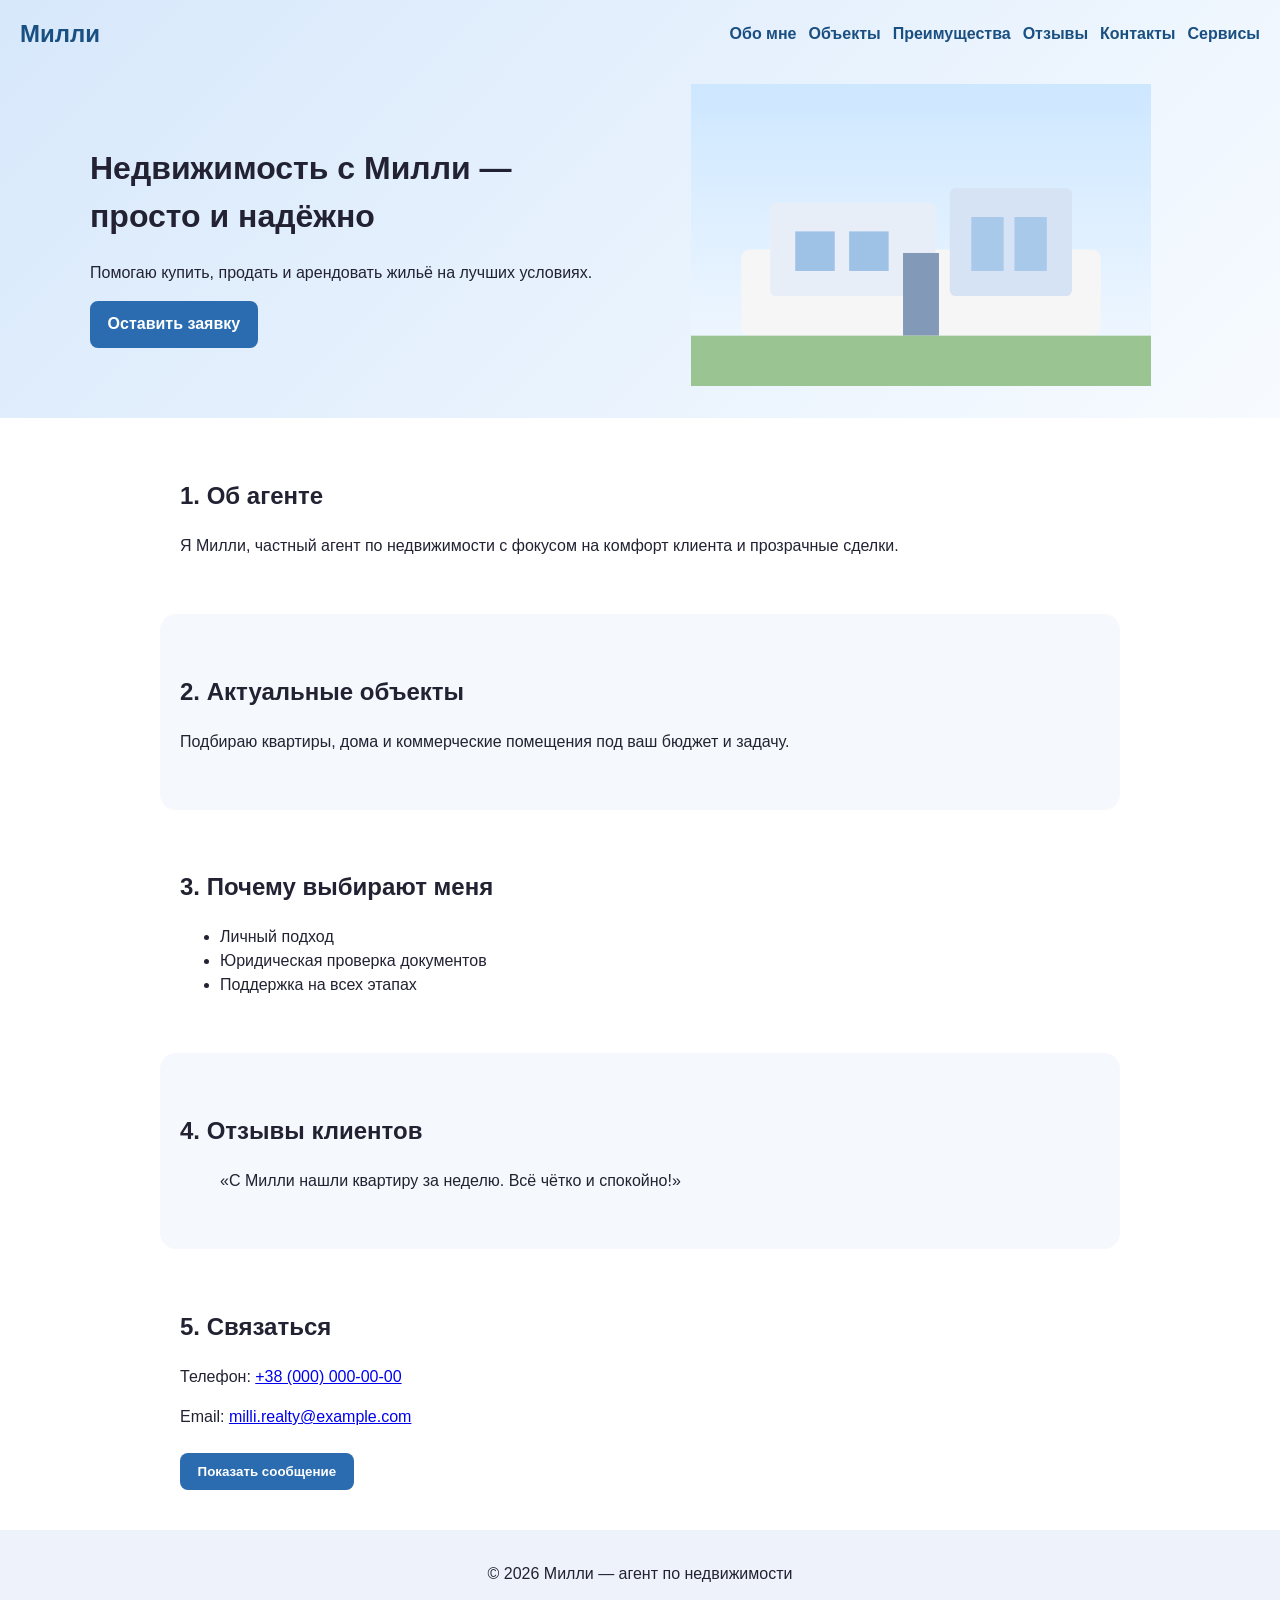
==== index.html @ 998e44e5 "fix: update section title grammar on landing page Agent-Logs-Url: https://github.com/Elemor/sitemind" ====
<!DOCTYPE html>
<html lang="ru">
<head>
  <meta charset="UTF-8">
  <meta name="viewport" content="width=device-width, initial-scale=1.0">
  <title>Милли — агент по недвижимости</title>
  <link rel="stylesheet" href="src/styles.css">
</head>
<body>
  <header class="banner" id="top">
    <nav class="nav">
      <a class="logo" href="#top">Милли</a>
      <div class="nav-links">
        <a href="#about">Обо мне</a>
        <a href="#objects">Объекты</a>
        <a href="#benefits">Преимущества</a>
        <a href="#reviews">Отзывы</a>
        <a href="#contact">Контакты</a>
        <a href="services.html">Сервисы</a>
      </div>
    </nav>
    <div class="banner-content">
      <div>
        <h1>Недвижимость с Милли — просто и надёжно</h1>
        <p>Помогаю купить, продать и арендовать жильё на лучших условиях.</p>
        <a class="button" href="#contact">Оставить заявку</a>
      </div>
      <img src="src/hero-house.svg" alt="Современный дом">
    </div>
  </header>

  <main>
    <section id="about" class="section">
      <h2>1. Об агенте</h2>
      <p>Я Милли, частный агент по недвижимости с фокусом на комфорт клиента и прозрачные сделки.</p>
    </section>

    <section id="objects" class="section section-alt">
      <h2>2. Актуальные объекты</h2>
      <p>Подбираю квартиры, дома и коммерческие помещения под ваш бюджет и задачу.</p>
    </section>

    <section id="benefits" class="section">
      <h2>3. Почему выбирают меня</h2>
      <ul>
        <li>Личный подход</li>
        <li>Юридическая проверка документов</li>
        <li>Поддержка на всех этапах</li>
      </ul>
    </section>

    <section id="reviews" class="section section-alt">
      <h2>4. Отзывы клиентов</h2>
      <blockquote>«С Милли нашли квартиру за неделю. Всё чётко и спокойно!»</blockquote>
    </section>

    <section id="contact" class="section">
      <h2>5. Связаться</h2>
      <p>Телефон: <a href="tel:+380000000000">+38 (000) 000-00-00</a></p>
      <p>Email: <a href="mailto:milli.realty@example.com">milli.realty@example.com</a></p>
      <button id="ctaButton" class="button button-secondary" type="button">Показать сообщение</button>
      <p id="ctaMessage" class="hidden">Спасибо! Милли свяжется с вами в ближайшее время.</p>
    </section>
  </main>

  <footer class="footer">
    <p>© 2026 Милли — агент по недвижимости</p>
  </footer>

  <script src="src/script.js"></script>
</body>
</html>
---- src/styles.css ----
:root {
  --accent: #2b6cb0;
  --accent-dark: #1a4f82;
  --bg: #f5f8fc;
  --text: #223;
}

* {
  box-sizing: border-box;
}

body {
  margin: 0;
  font-family: Arial, sans-serif;
  color: var(--text);
  background: #fff;
  line-height: 1.5;
}

.banner {
  background: linear-gradient(135deg, #d7e8fb, #f7fbff);
  padding: 1rem 1.25rem 2rem;
}

.banner-small {
  min-height: 38vh;
}

.nav {
  display: flex;
  justify-content: space-between;
  align-items: center;
  flex-wrap: wrap;
  gap: 0.75rem;
}

.logo {
  font-size: 1.5rem;
  text-decoration: none;
  color: var(--accent-dark);
  font-weight: 700;
}

.nav-links {
  display: flex;
  flex-wrap: wrap;
  gap: 0.75rem;
}

.nav-links a {
  text-decoration: none;
  color: var(--accent-dark);
  font-weight: 600;
}

.banner-content {
  max-width: 1100px;
  margin: 2rem auto 0;
  display: grid;
  gap: 1.5rem;
  align-items: center;
  grid-template-columns: repeat(auto-fit, minmax(280px, 1fr));
}

.banner-content.single {
  grid-template-columns: 1fr;
}

.banner-content img {
  width: 100%;
  max-width: 460px;
  justify-self: center;
}

.section {
  padding: 2.5rem 1.25rem;
  max-width: 960px;
  margin: 0 auto;
}

.section-alt {
  background: var(--bg);
  border-radius: 1rem;
}

.button {
  display: inline-block;
  background: var(--accent);
  color: #fff;
  border: none;
  border-radius: 0.5rem;
  padding: 0.7rem 1.1rem;
  font-weight: 700;
  text-decoration: none;
  cursor: pointer;
}

.button:hover {
  background: var(--accent-dark);
}

.button-secondary {
  margin-top: 0.5rem;
}

.footer {
  text-align: center;
  padding: 1rem;
  background: #eef3fb;
}

.hidden {
  display: none;
}
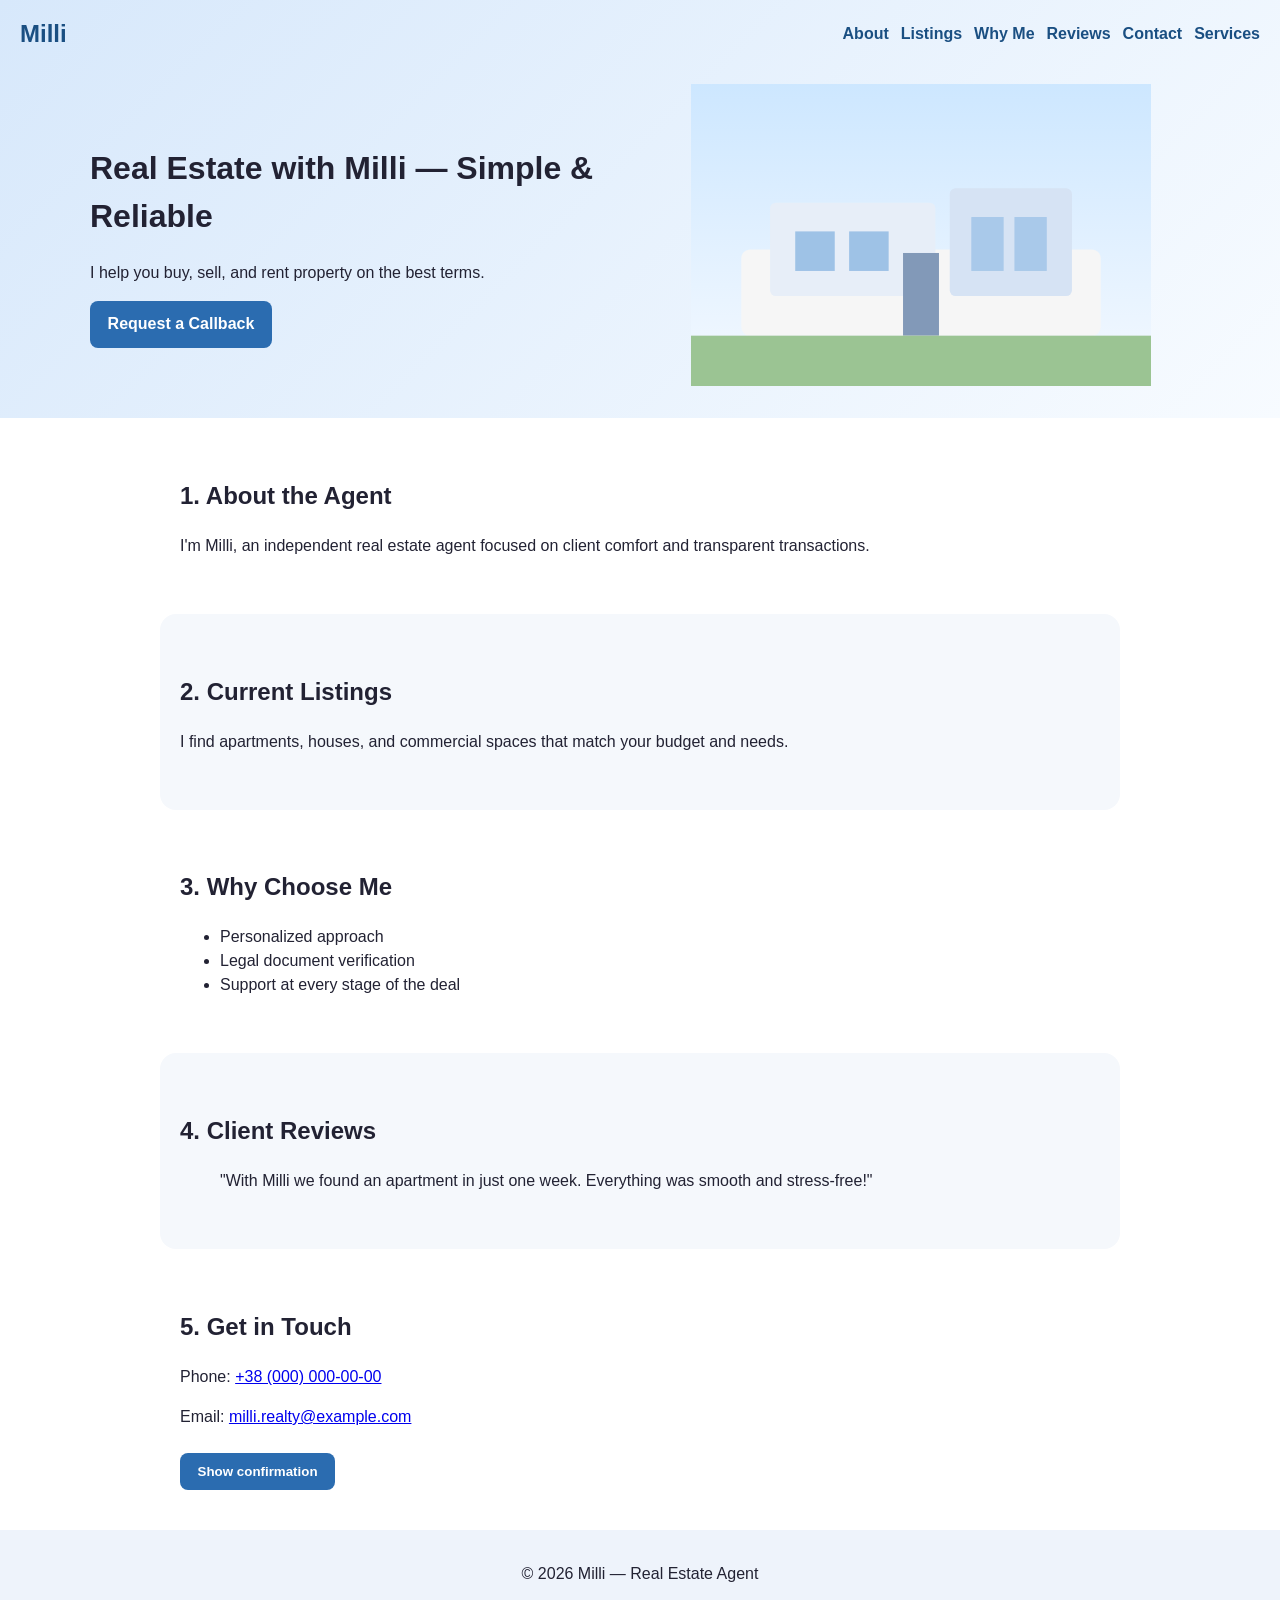
==== commit f08f0ced: "feat: translate all site content from Russian to English Agent-Logs-Url: https://github.com/Elemor/s" ====
--- a/index.html
+++ b/index.html
@@ -1,70 +1,70 @@
 <!DOCTYPE html>
-<html lang="ru">
+<html lang="en">
 <head>
   <meta charset="UTF-8">
   <meta name="viewport" content="width=device-width, initial-scale=1.0">
-  <title>Милли — агент по недвижимости</title>
+  <title>Milli — Real Estate Agent</title>
   <link rel="stylesheet" href="src/styles.css">
 </head>
 <body>
   <header class="banner" id="top">
     <nav class="nav">
-      <a class="logo" href="#top">Милли</a>
+      <a class="logo" href="#top">Milli</a>
       <div class="nav-links">
-        <a href="#about">Обо мне</a>
-        <a href="#objects">Объекты</a>
-        <a href="#benefits">Преимущества</a>
-        <a href="#reviews">Отзывы</a>
-        <a href="#contact">Контакты</a>
-        <a href="services.html">Сервисы</a>
+        <a href="#about">About</a>
+        <a href="#objects">Listings</a>
+        <a href="#benefits">Why Me</a>
+        <a href="#reviews">Reviews</a>
+        <a href="#contact">Contact</a>
+        <a href="services.html">Services</a>
       </div>
     </nav>
     <div class="banner-content">
       <div>
-        <h1>Недвижимость с Милли — просто и надёжно</h1>
-        <p>Помогаю купить, продать и арендовать жильё на лучших условиях.</p>
-        <a class="button" href="#contact">Оставить заявку</a>
+        <h1>Real Estate with Milli — Simple &amp; Reliable</h1>
+        <p>I help you buy, sell, and rent property on the best terms.</p>
+        <a class="button" href="#contact">Request a Callback</a>
       </div>
-      <img src="src/hero-house.svg" alt="Современный дом">
+      <img src="src/hero-house.svg" alt="Modern house">
     </div>
   </header>
 
   <main>
     <section id="about" class="section">
-      <h2>1. Об агенте</h2>
-      <p>Я Милли, частный агент по недвижимости с фокусом на комфорт клиента и прозрачные сделки.</p>
+      <h2>1. About the Agent</h2>
+      <p>I'm Milli, an independent real estate agent focused on client comfort and transparent transactions.</p>
     </section>
 
     <section id="objects" class="section section-alt">
-      <h2>2. Актуальные объекты</h2>
-      <p>Подбираю квартиры, дома и коммерческие помещения под ваш бюджет и задачу.</p>
+      <h2>2. Current Listings</h2>
+      <p>I find apartments, houses, and commercial spaces that match your budget and needs.</p>
     </section>
 
     <section id="benefits" class="section">
-      <h2>3. Почему выбирают меня</h2>
+      <h2>3. Why Choose Me</h2>
       <ul>
-        <li>Личный подход</li>
-        <li>Юридическая проверка документов</li>
-        <li>Поддержка на всех этапах</li>
+        <li>Personalized approach</li>
+        <li>Legal document verification</li>
+        <li>Support at every stage of the deal</li>
       </ul>
     </section>
 
     <section id="reviews" class="section section-alt">
-      <h2>4. Отзывы клиентов</h2>
-      <blockquote>«С Милли нашли квартиру за неделю. Всё чётко и спокойно!»</blockquote>
+      <h2>4. Client Reviews</h2>
+      <blockquote>"With Milli we found an apartment in just one week. Everything was smooth and stress-free!"</blockquote>
     </section>
 
     <section id="contact" class="section">
-      <h2>5. Связаться</h2>
-      <p>Телефон: <a href="tel:+380000000000">+38 (000) 000-00-00</a></p>
+      <h2>5. Get in Touch</h2>
+      <p>Phone: <a href="tel:+380000000000">+38 (000) 000-00-00</a></p>
       <p>Email: <a href="mailto:milli.realty@example.com">milli.realty@example.com</a></p>
-      <button id="ctaButton" class="button button-secondary" type="button">Показать сообщение</button>
-      <p id="ctaMessage" class="hidden">Спасибо! Милли свяжется с вами в ближайшее время.</p>
+      <button id="ctaButton" class="button button-secondary" type="button">Show confirmation</button>
+      <p id="ctaMessage" class="hidden">Thank you! Milli will get back to you shortly.</p>
     </section>
   </main>
 
   <footer class="footer">
-    <p>© 2026 Милли — агент по недвижимости</p>
+    <p>© 2026 Milli — Real Estate Agent</p>
   </footer>
 
   <script src="src/script.js"></script>
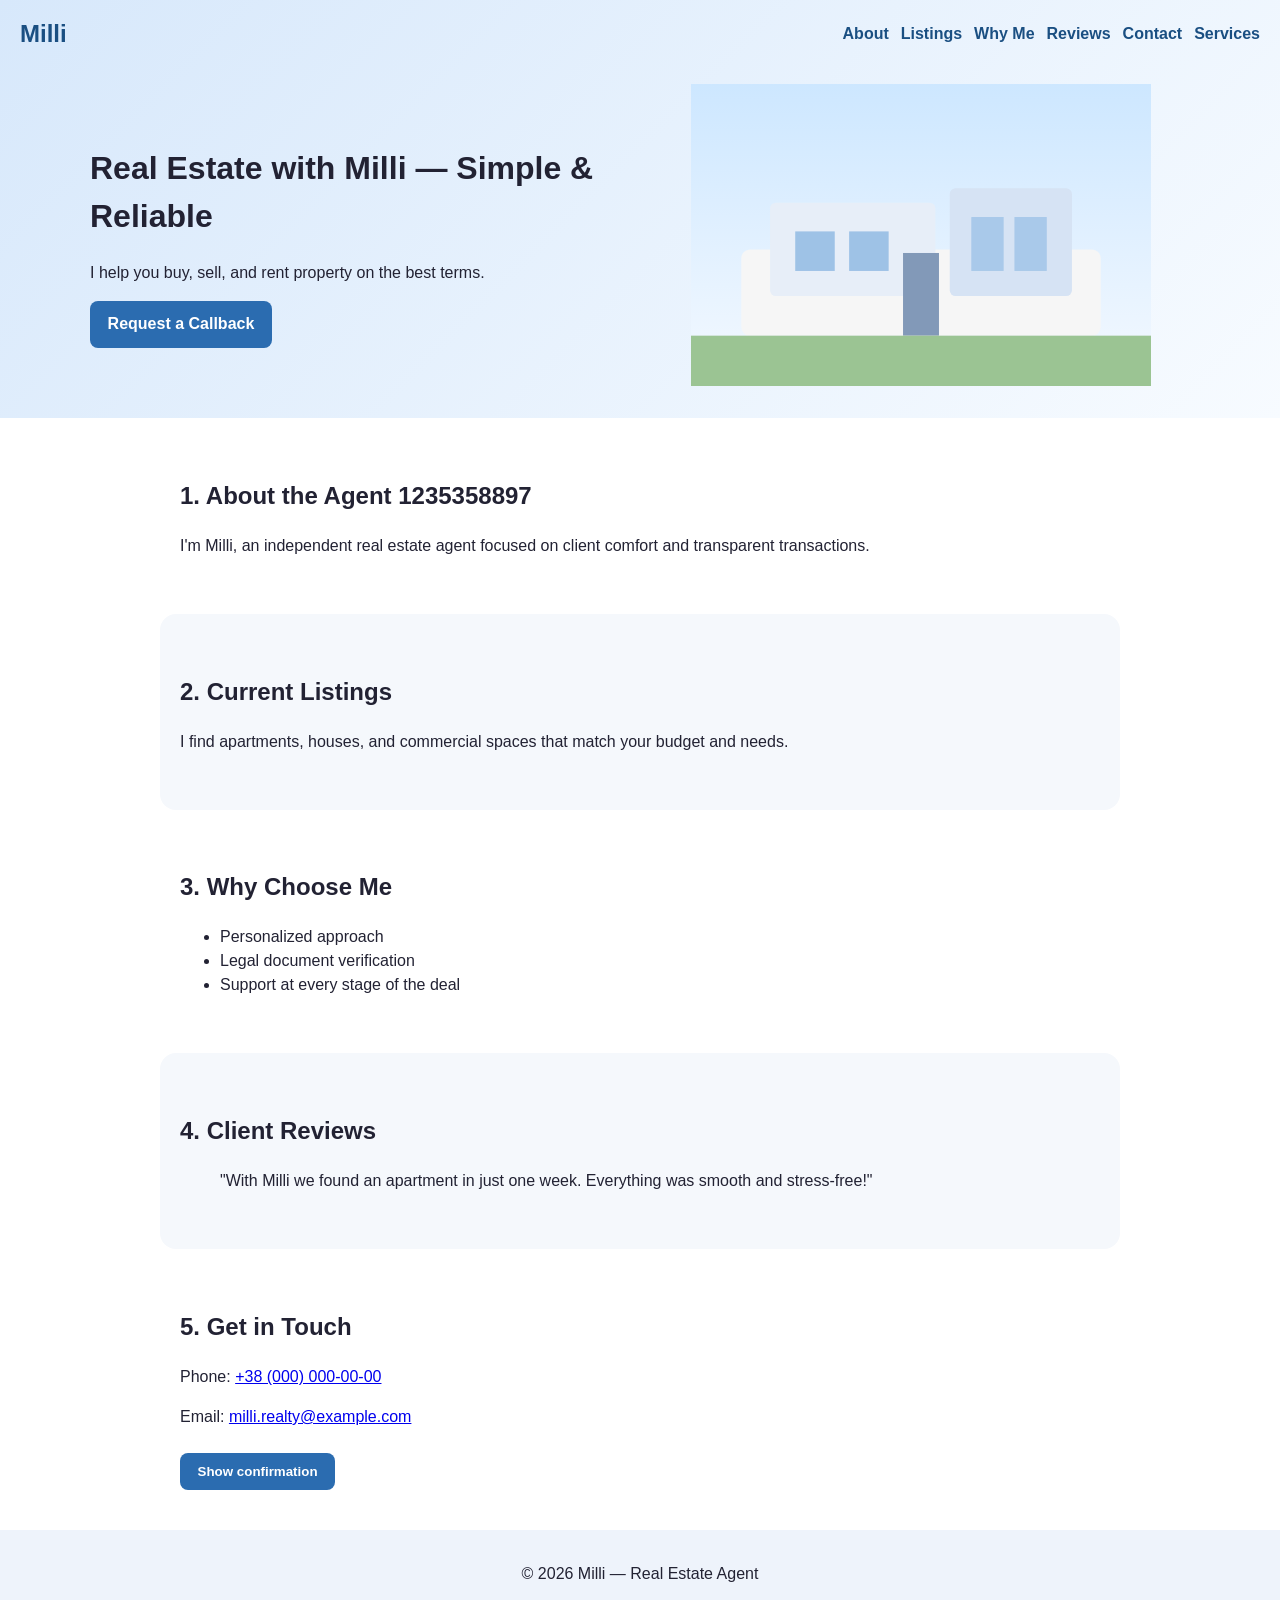
==== commit 0e5c958b: "site-coder edffabaf-568f-472d-ad22-b93392be68e9" ====
--- a/index.html
+++ b/index.html
@@ -31,7 +31,7 @@
 
   <main>
     <section id="about" class="section">
-      <h2>1. About the Agent</h2>
+      <h2>1. About the Agent 1235358897</h2>
       <p>I'm Milli, an independent real estate agent focused on client comfort and transparent transactions.</p>
     </section>
 
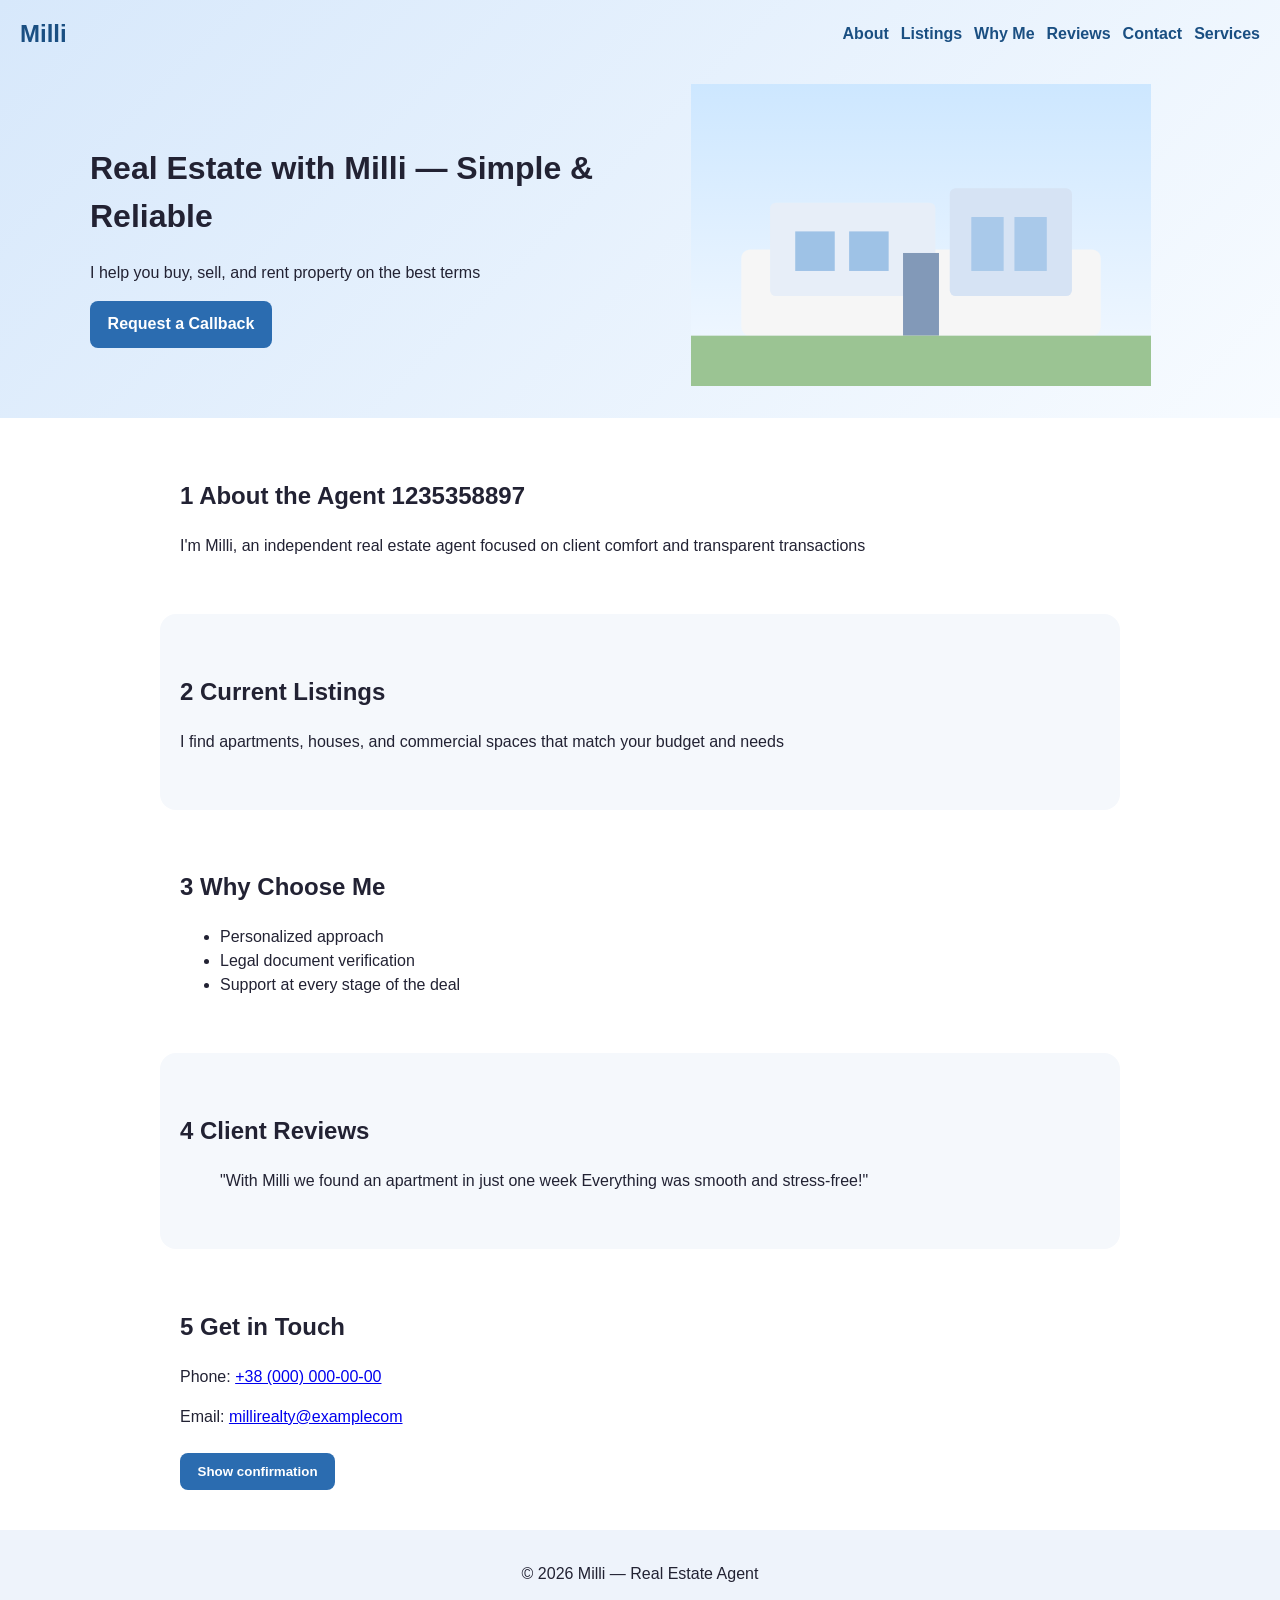
==== commit 9f88c664: "site-coder e2832f87-06fb-4491-b98f-0f64aafeabb9" ====
--- a/index.html
+++ b/index.html
@@ -22,7 +22,7 @@
     <div class="banner-content">
       <div>
         <h1>Real Estate with Milli — Simple &amp; Reliable</h1>
-        <p>I help you buy, sell, and rent property on the best terms.</p>
+        <p>I help you buy, sell, and rent property on the best terms</p>
         <a class="button" href="#contact">Request a Callback</a>
       </div>
       <img src="src/hero-house.svg" alt="Modern house">
@@ -31,17 +31,17 @@
 
   <main>
     <section id="about" class="section">
-      <h2>1. About the Agent 1235358897</h2>
-      <p>I'm Milli, an independent real estate agent focused on client comfort and transparent transactions.</p>
+      <h2>1 About the Agent 1235358897</h2>
+      <p>I'm Milli, an independent real estate agent focused on client comfort and transparent transactions</p>
     </section>
 
     <section id="objects" class="section section-alt">
-      <h2>2. Current Listings</h2>
-      <p>I find apartments, houses, and commercial spaces that match your budget and needs.</p>
+      <h2>2 Current Listings</h2>
+      <p>I find apartments, houses, and commercial spaces that match your budget and needs</p>
     </section>
 
     <section id="benefits" class="section">
-      <h2>3. Why Choose Me</h2>
+      <h2>3 Why Choose Me</h2>
       <ul>
         <li>Personalized approach</li>
         <li>Legal document verification</li>
@@ -50,16 +50,16 @@
     </section>
 
     <section id="reviews" class="section section-alt">
-      <h2>4. Client Reviews</h2>
-      <blockquote>"With Milli we found an apartment in just one week. Everything was smooth and stress-free!"</blockquote>
+      <h2>4 Client Reviews</h2>
+      <blockquote>"With Milli we found an apartment in just one week Everything was smooth and stress-free!"</blockquote>
     </section>
 
     <section id="contact" class="section">
-      <h2>5. Get in Touch</h2>
+      <h2>5 Get in Touch</h2>
       <p>Phone: <a href="tel:+380000000000">+38 (000) 000-00-00</a></p>
-      <p>Email: <a href="mailto:milli.realty@example.com">milli.realty@example.com</a></p>
+      <p>Email: <a href="mailto:milli.realty@example.com">millirealty@examplecom</a></p>
       <button id="ctaButton" class="button button-secondary" type="button">Show confirmation</button>
-      <p id="ctaMessage" class="hidden">Thank you! Milli will get back to you shortly.</p>
+      <p id="ctaMessage" class="hidden">Thank you! Milli will get back to you shortly</p>
     </section>
   </main>
 
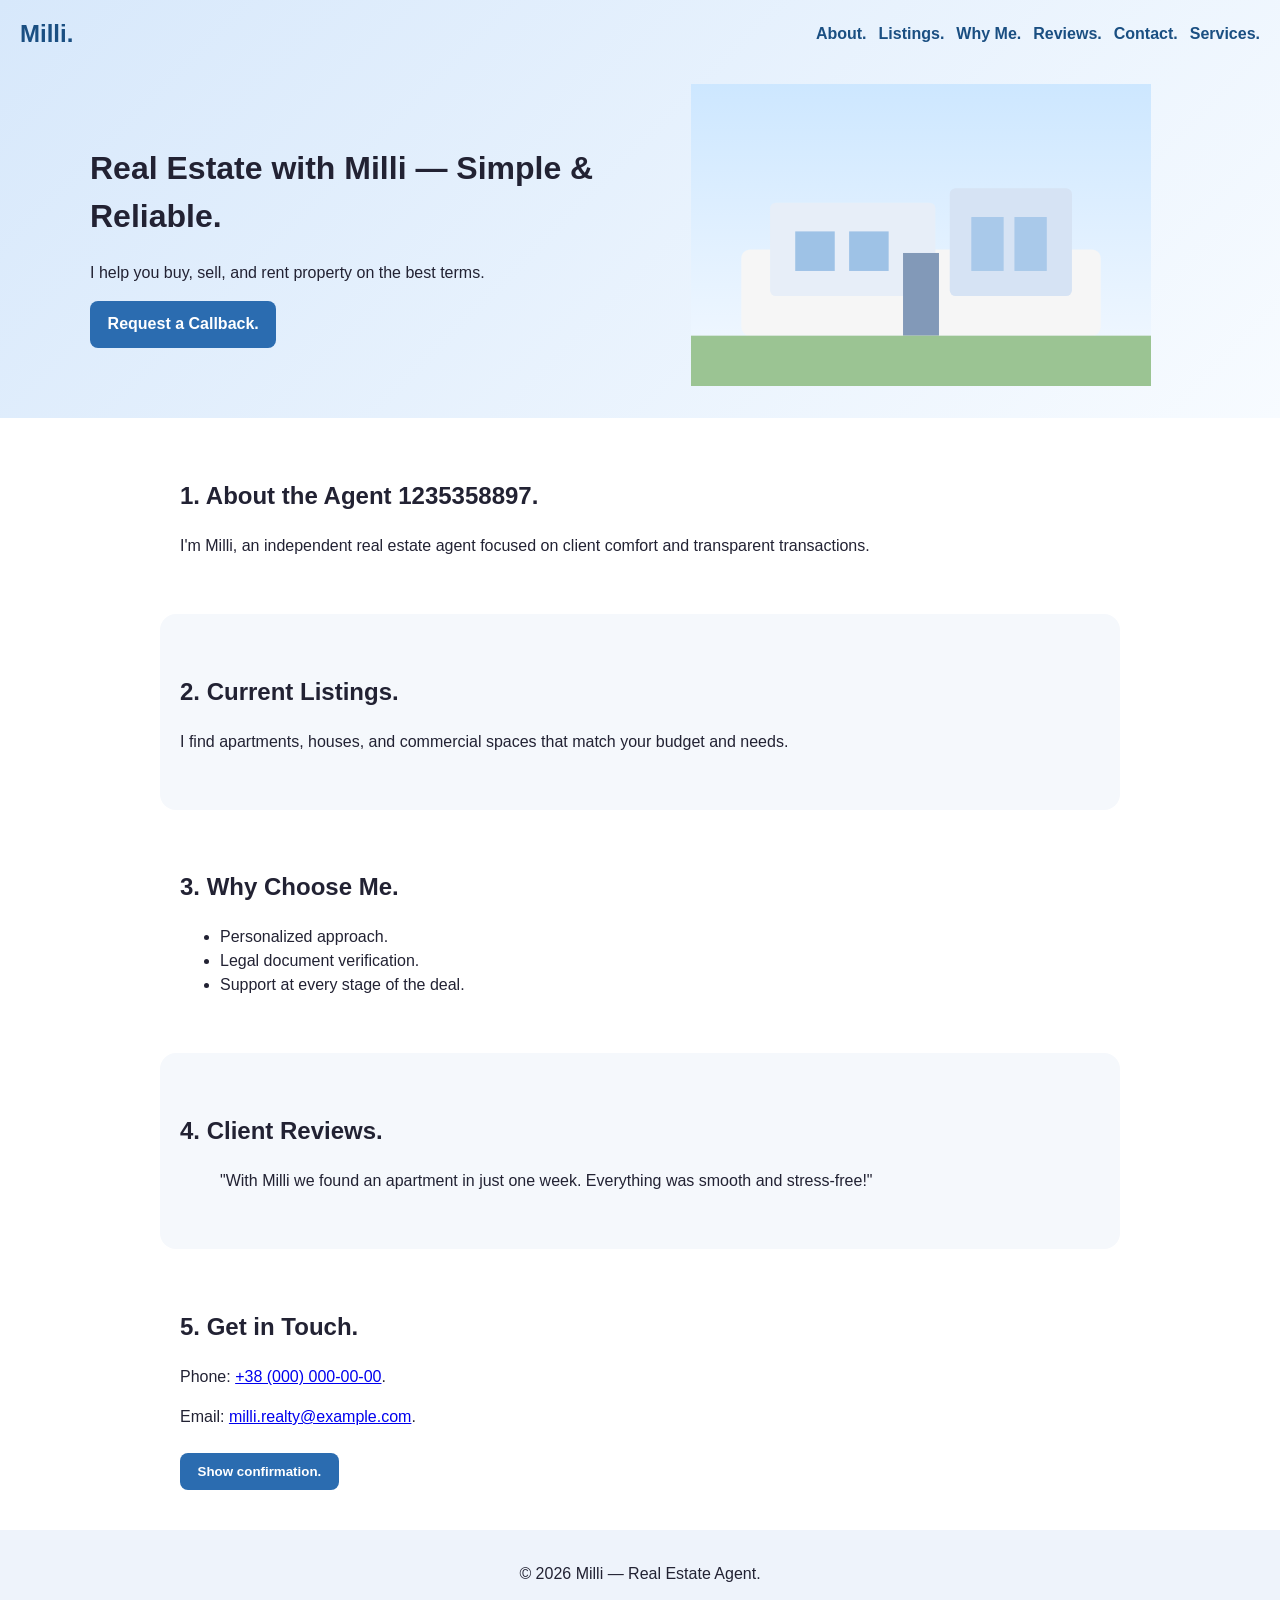
==== commit a6c65c0a: "site-coder 23bdfc7d-5429-4db3-b7dc-470381ed29f4" ====
--- a/index.html
+++ b/index.html
@@ -9,21 +9,21 @@
 <body>
   <header class="banner" id="top">
     <nav class="nav">
-      <a class="logo" href="#top">Milli</a>
+      <a class="logo" href="#top">Milli.</a>
       <div class="nav-links">
-        <a href="#about">About</a>
-        <a href="#objects">Listings</a>
-        <a href="#benefits">Why Me</a>
-        <a href="#reviews">Reviews</a>
-        <a href="#contact">Contact</a>
-        <a href="services.html">Services</a>
+        <a href="#about">About.</a>
+        <a href="#objects">Listings.</a>
+        <a href="#benefits">Why Me.</a>
+        <a href="#reviews">Reviews.</a>
+        <a href="#contact">Contact.</a>
+        <a href="services.html">Services.</a>
       </div>
     </nav>
     <div class="banner-content">
       <div>
-        <h1>Real Estate with Milli — Simple &amp; Reliable</h1>
-        <p>I help you buy, sell, and rent property on the best terms</p>
-        <a class="button" href="#contact">Request a Callback</a>
+        <h1>Real Estate with Milli — Simple &amp; Reliable.</h1>
+        <p>I help you buy, sell, and rent property on the best terms.</p>
+        <a class="button" href="#contact">Request a Callback.</a>
       </div>
       <img src="src/hero-house.svg" alt="Modern house">
     </div>
@@ -31,40 +31,40 @@
 
   <main>
     <section id="about" class="section">
-      <h2>1 About the Agent 1235358897</h2>
-      <p>I'm Milli, an independent real estate agent focused on client comfort and transparent transactions</p>
+      <h2>1. About the Agent 1235358897.</h2>
+      <p>I'm Milli, an independent real estate agent focused on client comfort and transparent transactions.</p>
     </section>
 
     <section id="objects" class="section section-alt">
-      <h2>2 Current Listings</h2>
-      <p>I find apartments, houses, and commercial spaces that match your budget and needs</p>
+      <h2>2. Current Listings.</h2>
+      <p>I find apartments, houses, and commercial spaces that match your budget and needs.</p>
     </section>
 
     <section id="benefits" class="section">
-      <h2>3 Why Choose Me</h2>
+      <h2>3. Why Choose Me.</h2>
       <ul>
-        <li>Personalized approach</li>
-        <li>Legal document verification</li>
-        <li>Support at every stage of the deal</li>
+        <li>Personalized approach.</li>
+        <li>Legal document verification.</li>
+        <li>Support at every stage of the deal.</li>
       </ul>
     </section>
 
     <section id="reviews" class="section section-alt">
-      <h2>4 Client Reviews</h2>
-      <blockquote>"With Milli we found an apartment in just one week Everything was smooth and stress-free!"</blockquote>
+      <h2>4. Client Reviews.</h2>
+      <blockquote>"With Milli we found an apartment in just one week. Everything was smooth and stress-free!"</blockquote>
     </section>
 
     <section id="contact" class="section">
-      <h2>5 Get in Touch</h2>
-      <p>Phone: <a href="tel:+380000000000">+38 (000) 000-00-00</a></p>
-      <p>Email: <a href="mailto:milli.realty@example.com">millirealty@examplecom</a></p>
-      <button id="ctaButton" class="button button-secondary" type="button">Show confirmation</button>
-      <p id="ctaMessage" class="hidden">Thank you! Milli will get back to you shortly</p>
+      <h2>5. Get in Touch.</h2>
+      <p>Phone: <a href="tel:+380000000000">+38 (000) 000-00-00</a>.</p>
+      <p>Email: <a href="mailto:milli.realty@example.com">milli.realty@example.com</a>.</p>
+      <button id="ctaButton" class="button button-secondary" type="button">Show confirmation.</button>
+      <p id="ctaMessage" class="hidden">Thank you! Milli will get back to you shortly.</p>
     </section>
   </main>
 
   <footer class="footer">
-    <p>© 2026 Milli — Real Estate Agent</p>
+    <p>© 2026 Milli — Real Estate Agent.</p>
   </footer>
 
   <script src="src/script.js"></script>
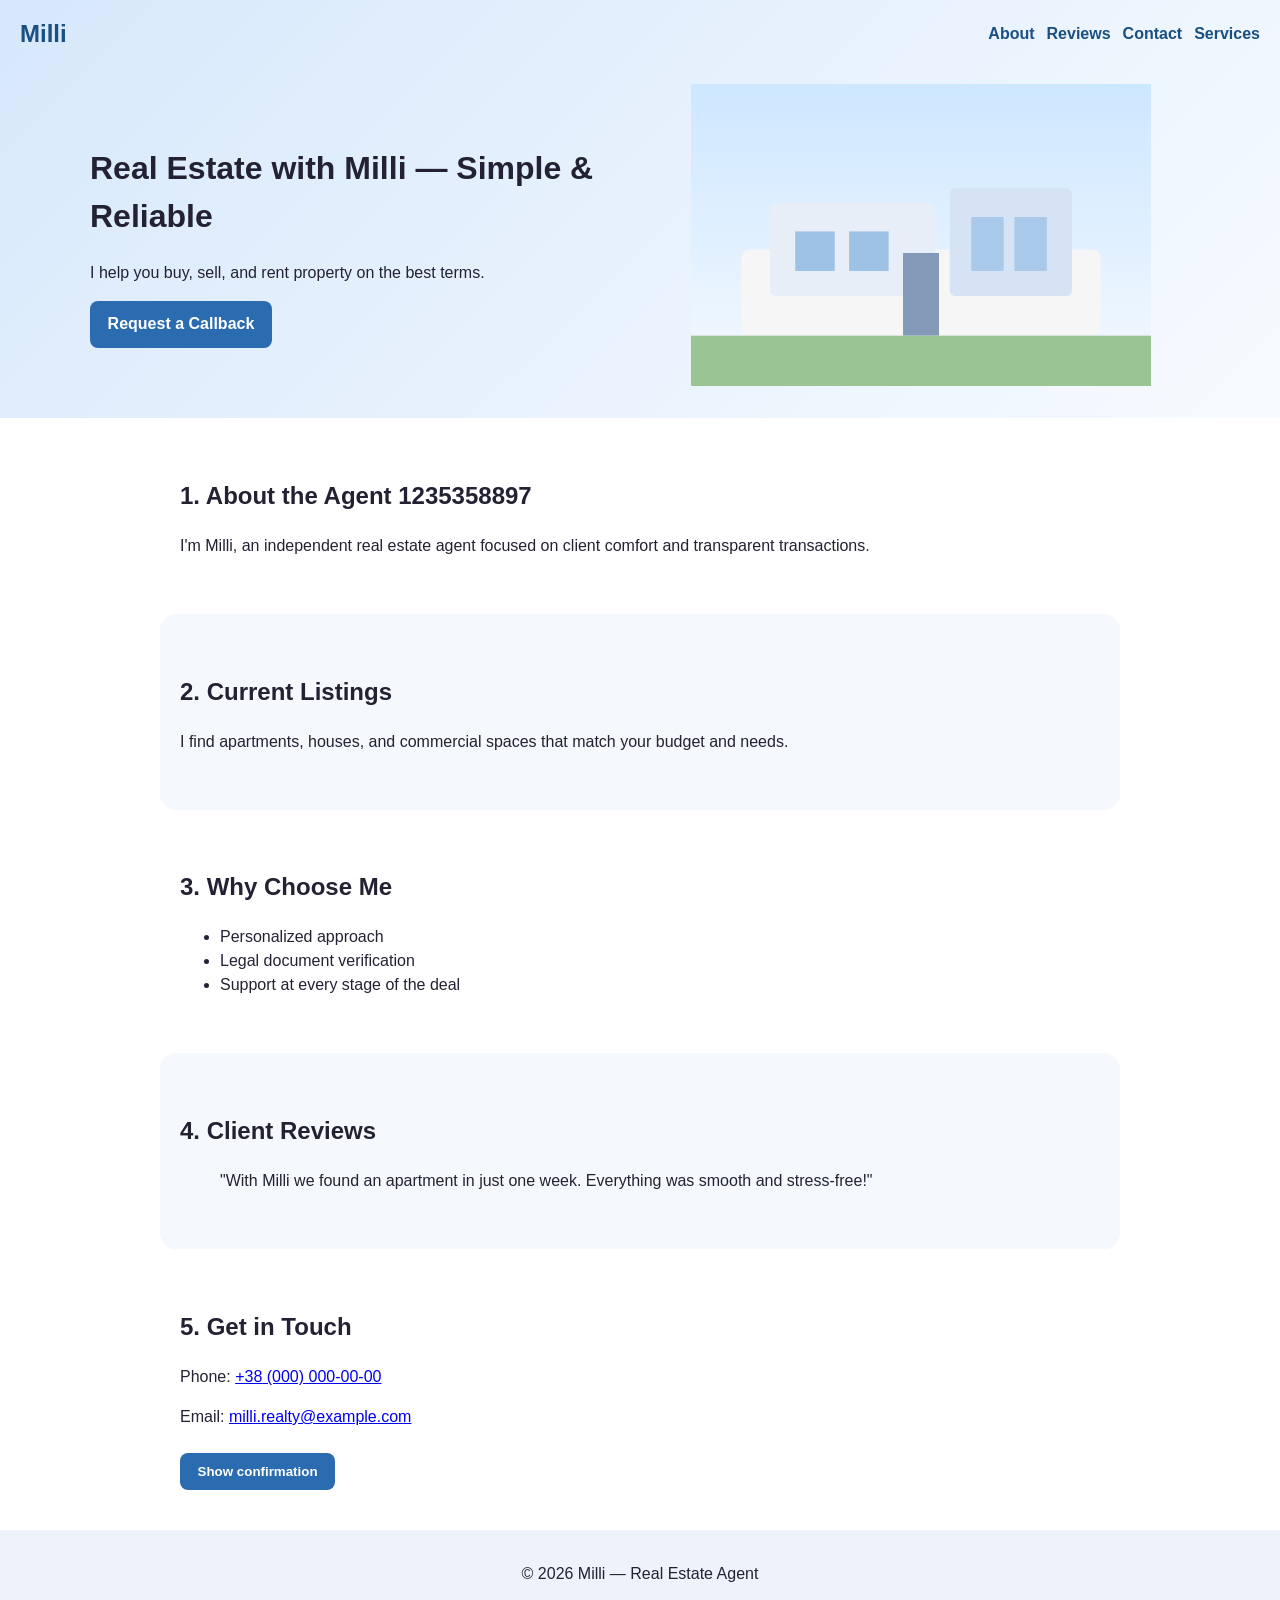
==== commit 74eb4f39: "site-coder 7d054cf3-eaff-4fc6-9cb4-72bebe974736" ====
--- a/index.html
+++ b/index.html
@@ -9,21 +9,19 @@
 <body>
   <header class="banner" id="top">
     <nav class="nav">
-      <a class="logo" href="#top">Milli.</a>
+      <a class="logo" href="#top">Milli</a>
       <div class="nav-links">
-        <a href="#about">About.</a>
-        <a href="#objects">Listings.</a>
-        <a href="#benefits">Why Me.</a>
-        <a href="#reviews">Reviews.</a>
-        <a href="#contact">Contact.</a>
-        <a href="services.html">Services.</a>
+        <a href="#about">About</a>
+        <a href="#reviews">Reviews</a>
+        <a href="#contact">Contact</a>
+        <a href="services.html">Services</a>
       </div>
     </nav>
     <div class="banner-content">
       <div>
-        <h1>Real Estate with Milli — Simple &amp; Reliable.</h1>
+        <h1>Real Estate with Milli — Simple &amp; Reliable</h1>
         <p>I help you buy, sell, and rent property on the best terms.</p>
-        <a class="button" href="#contact">Request a Callback.</a>
+        <a class="button" href="#contact">Request a Callback</a>
       </div>
       <img src="src/hero-house.svg" alt="Modern house">
     </div>
@@ -31,40 +29,40 @@
 
   <main>
     <section id="about" class="section">
-      <h2>1. About the Agent 1235358897.</h2>
+      <h2>1. About the Agent 1235358897</h2>
       <p>I'm Milli, an independent real estate agent focused on client comfort and transparent transactions.</p>
     </section>
 
     <section id="objects" class="section section-alt">
-      <h2>2. Current Listings.</h2>
+      <h2>2. Current Listings</h2>
       <p>I find apartments, houses, and commercial spaces that match your budget and needs.</p>
     </section>
 
     <section id="benefits" class="section">
-      <h2>3. Why Choose Me.</h2>
+      <h2>3. Why Choose Me</h2>
       <ul>
-        <li>Personalized approach.</li>
-        <li>Legal document verification.</li>
-        <li>Support at every stage of the deal.</li>
+        <li>Personalized approach</li>
+        <li>Legal document verification</li>
+        <li>Support at every stage of the deal</li>
       </ul>
     </section>
 
     <section id="reviews" class="section section-alt">
-      <h2>4. Client Reviews.</h2>
+      <h2>4. Client Reviews</h2>
       <blockquote>"With Milli we found an apartment in just one week. Everything was smooth and stress-free!"</blockquote>
     </section>
 
     <section id="contact" class="section">
-      <h2>5. Get in Touch.</h2>
-      <p>Phone: <a href="tel:+380000000000">+38 (000) 000-00-00</a>.</p>
-      <p>Email: <a href="mailto:milli.realty@example.com">milli.realty@example.com</a>.</p>
-      <button id="ctaButton" class="button button-secondary" type="button">Show confirmation.</button>
+      <h2>5. Get in Touch</h2>
+      <p>Phone: <a href="tel:+380000000000">+38 (000) 000-00-00</a></p>
+      <p>Email: <a href="mailto:milli.realty@example.com">milli.realty@example.com</a></p>
+      <button id="ctaButton" class="button button-secondary" type="button">Show confirmation</button>
       <p id="ctaMessage" class="hidden">Thank you! Milli will get back to you shortly.</p>
     </section>
   </main>
 
   <footer class="footer">
-    <p>© 2026 Milli — Real Estate Agent.</p>
+    <p>© 2026 Milli — Real Estate Agent</p>
   </footer>
 
   <script src="src/script.js"></script>
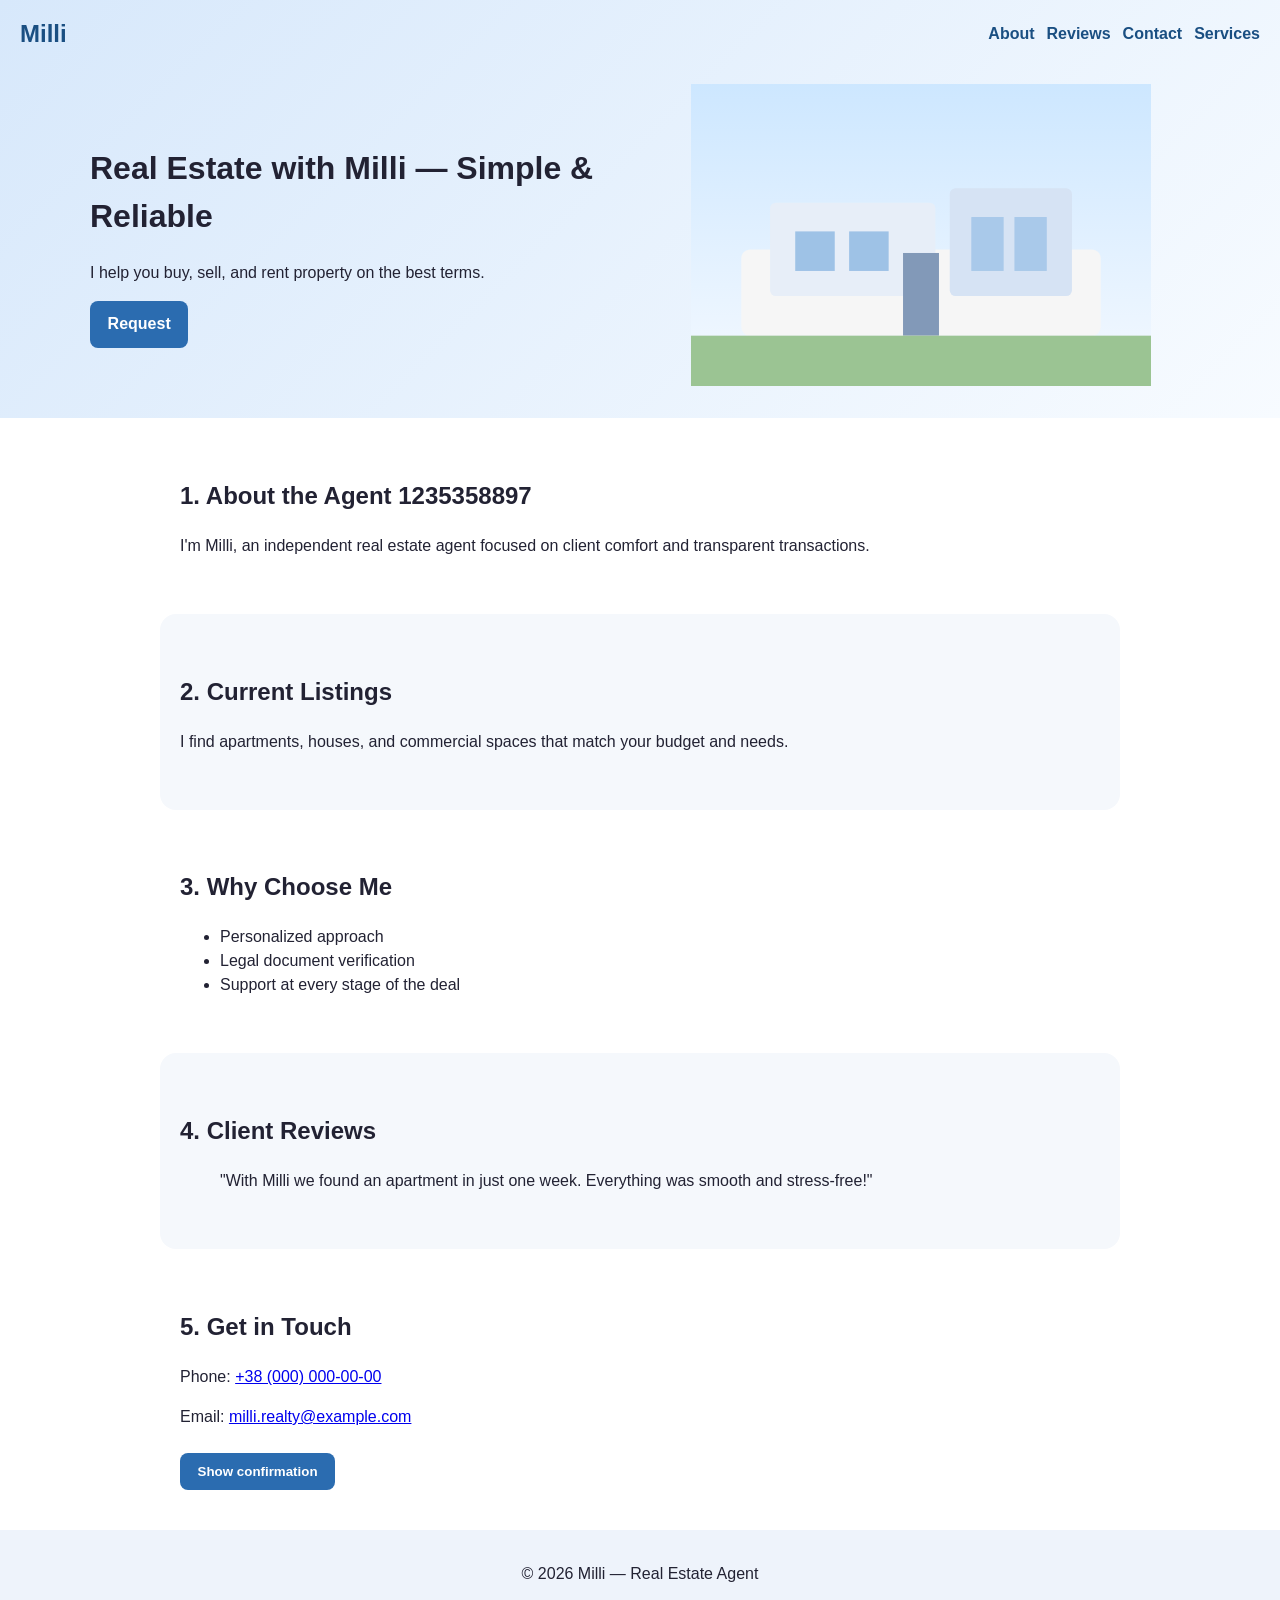
==== commit 8a6d6c3b: "site-coder 7ded21ad-3845-4302-be76-0b09711f1272" ====
--- a/index.html
+++ b/index.html
@@ -21,7 +21,7 @@
       <div>
         <h1>Real Estate with Milli — Simple &amp; Reliable</h1>
         <p>I help you buy, sell, and rent property on the best terms.</p>
-        <a class="button" href="#contact">Request a Callback</a>
+        <a class="button" href="#contact">Request</a>
       </div>
       <img src="src/hero-house.svg" alt="Modern house">
     </div>
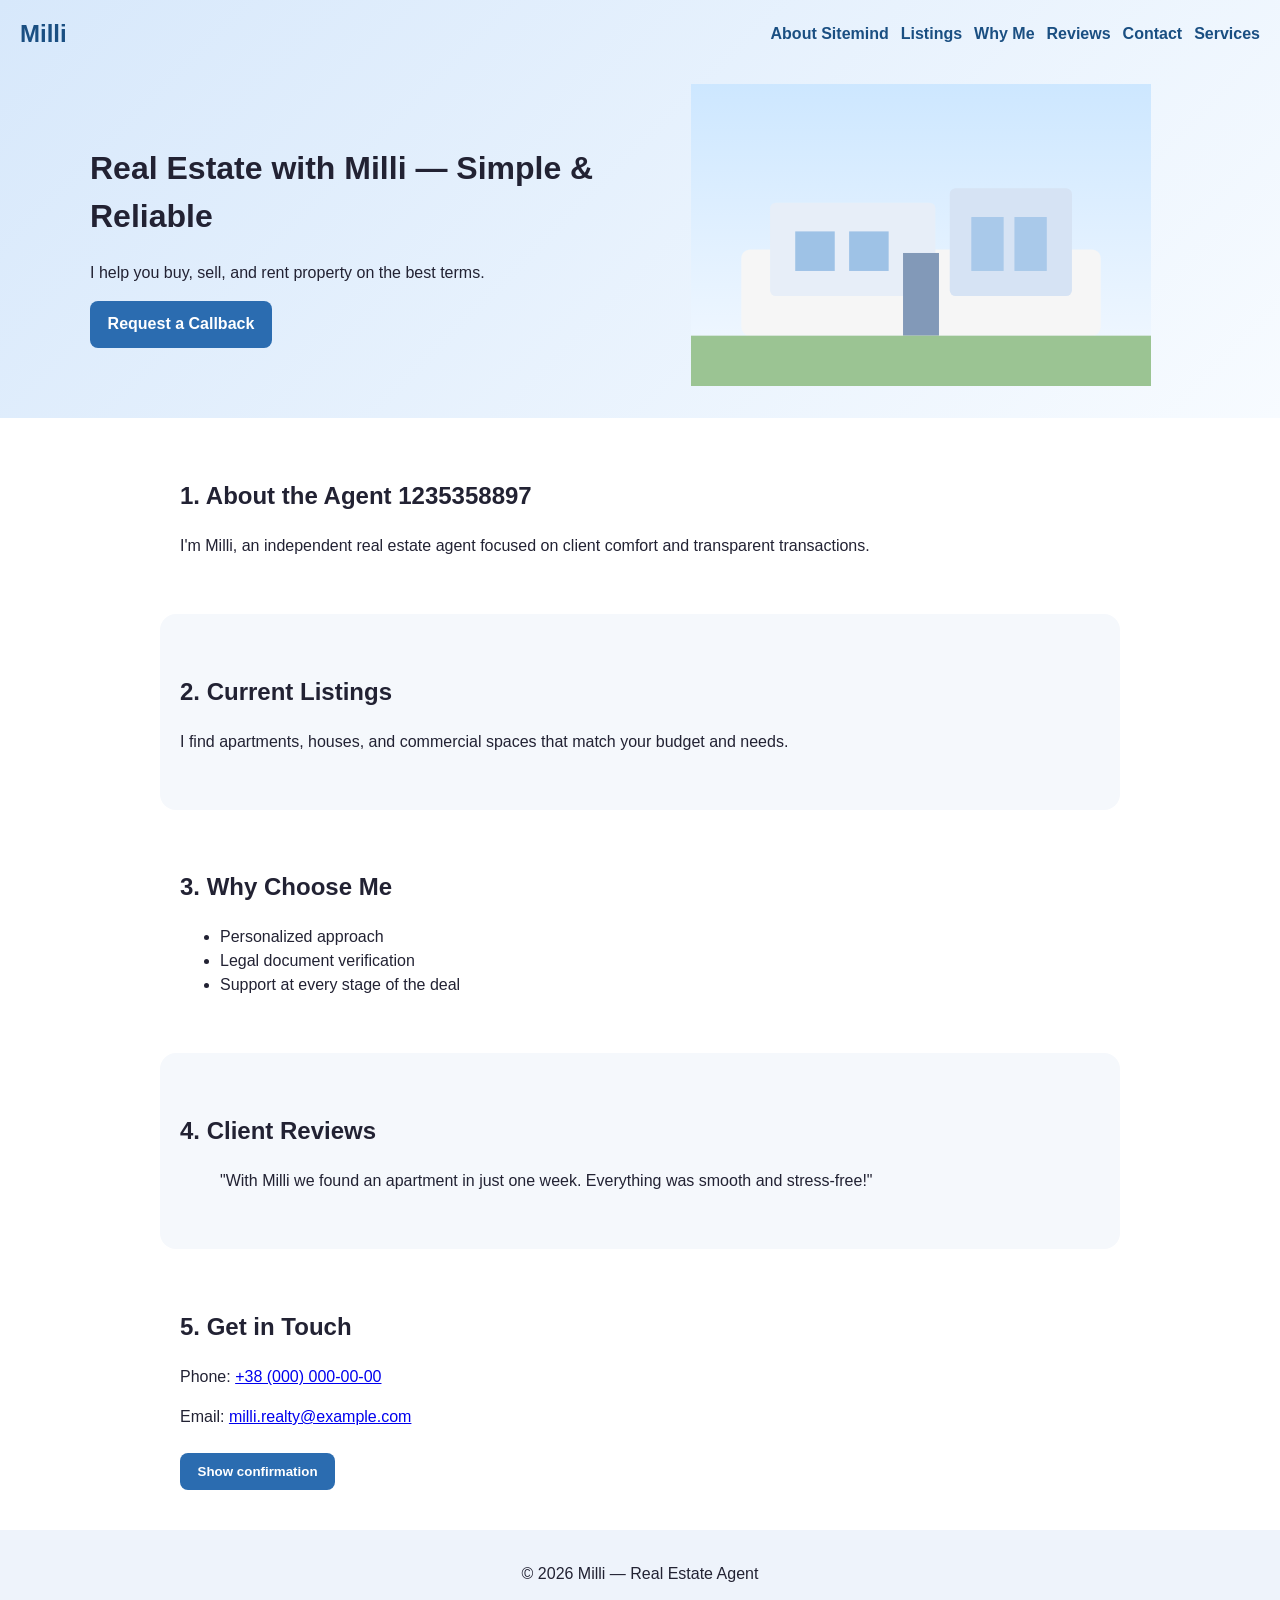
==== commit 6a37bf90: "site-coder d3b09a0a-cc9a-4894-b184-5ba03563a5b9" ====
--- a/index.html
+++ b/index.html
@@ -11,7 +11,9 @@
     <nav class="nav">
       <a class="logo" href="#top">Milli</a>
       <div class="nav-links">
-        <a href="#about">About</a>
+        <a href="#about">About Sitemind</a>
+        <a href="#objects">Listings</a>
+        <a href="#benefits">Why Me</a>
         <a href="#reviews">Reviews</a>
         <a href="#contact">Contact</a>
         <a href="services.html">Services</a>
@@ -21,7 +23,7 @@
       <div>
         <h1>Real Estate with Milli — Simple &amp; Reliable</h1>
         <p>I help you buy, sell, and rent property on the best terms.</p>
-        <a class="button" href="#contact">Request</a>
+        <a class="button" href="#contact">Request a Callback</a>
       </div>
       <img src="src/hero-house.svg" alt="Modern house">
     </div>
